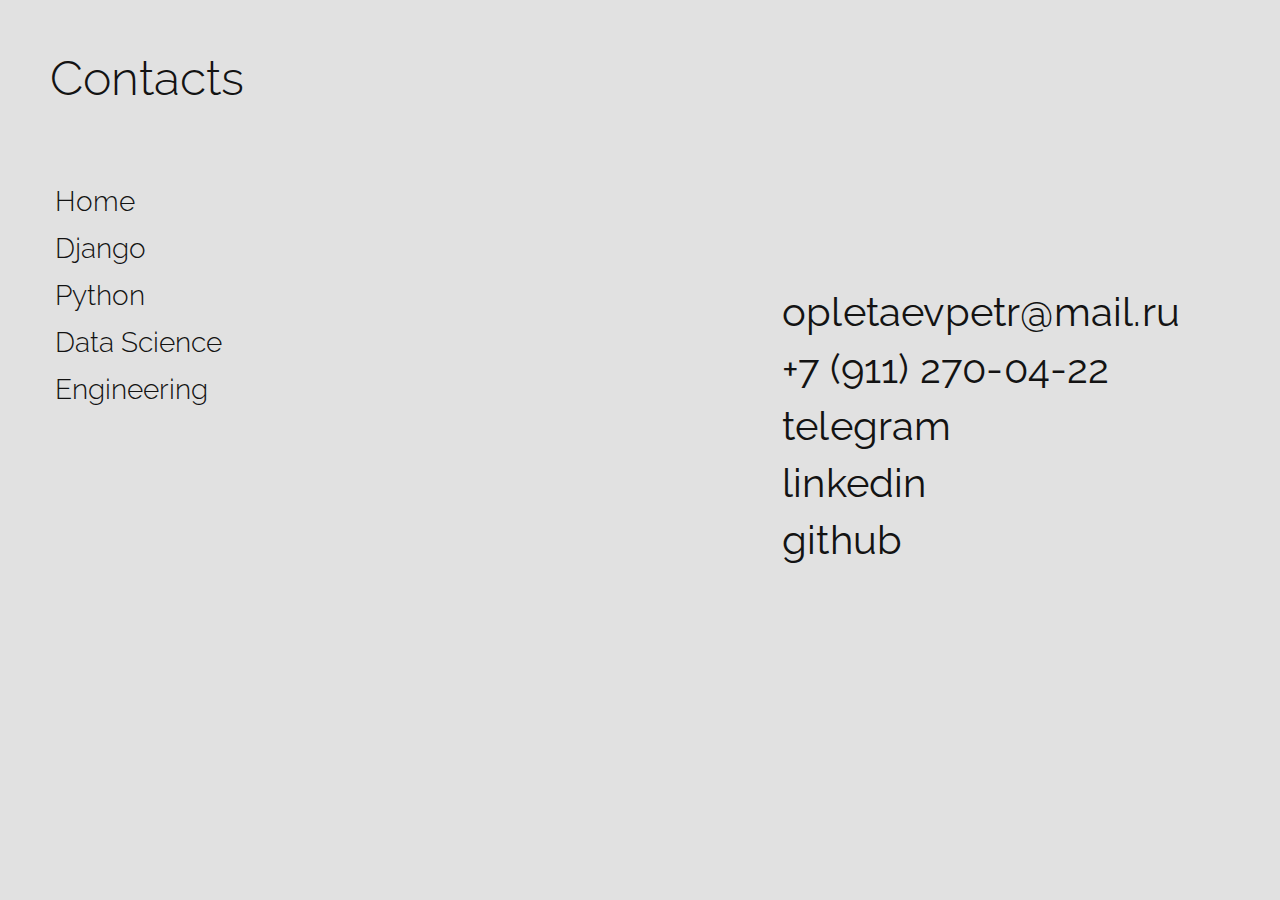
==== contacts.html @ 4ecdb269 "Project restructuring" ====
<!DOCTYPE html>
<html lang="en" dir="ltr">
  <head>
    <meta charset="utf-8">
    <title>Peter Opletaev software engineer</title>
    <meta name="viewport" content="width=device-width, initial-scale=1" />
    <link rel="icon" href="../pics/logo.png" type="image/icon type">
    <link rel="stylesheet" href="../css/style.css">
    <link rel="stylesheet" href="../css/contacts.css">
    <link rel="stylesheet" href="../css/contacts-media.css">
    <link rel="preconnect" href="https://fonts.googleapis.com">
    <link rel="preconnect" href="https://fonts.gstatic.com" crossorigin>
    <link href="https://fonts.googleapis.com/css2?family=Raleway:ital,wght@0,100;0,300;0,400;0,500;1,400;1,500;1,600&display=swap" rel="stylesheet">
    <link href="https://fonts.googleapis.com/css2?family=Nunito:ital,wght@0,300;0,400;0,500;1,400;1,500&display=swap" rel="stylesheet">
  </head>
  <body>
    <div class="panel">
      <div class="info-nav">
        <div class="info">
          <h2>Contacts</h2>
          <p></p>
        </div>
        <div class="nav-container">
          <ul>
            <li><a class="nav-link" href="home.html">Home</a></li>
            <li><a class="nav-link" href="django.html">Django</a></li>
            <li><a class="nav-link" href="python.html">Python</a></li>
            <li><a class="nav-link" href="data-science.html">Data Science</a></li>
            <li><a class="nav-link" href="engineering.html">Engineering</a></li>
          </ul>
        </div>
      </div>
      <div class="description-container">
        <div class="description">
          <div class="text">
            <p>
              <ul>
                <a href="mailto:opletaevpetr@mail.ru" target="_blank"><li>opletaevpetr@mail.ru</li></a>
                <a href="tel: +79112790422" target="_blank"><li>+7 (911) 270-04-22</li></a>
                <a href="https://t.me/psbtok" target="_blank"><li>telegram</li></a>
                <a href="https://www.linkedin.com/in/peter-opletaev-38386b252/" target="_blank"><li>linkedin</li></a>
                <a href="https://github.com/petosbratok" target="_blank"><li>github</li></a>
              </ul>
            </p>
          </div>
        </div>
      </div>
    </div>
  </body>
  <script src="https://ajax.googleapis.com/ajax/libs/jquery/3.5.1/jquery.min.js"></script>
  <script src="https://code.jquery.com/jquery-3.6.1.slim.js" integrity="sha256-tXm+sa1uzsbFnbXt8GJqsgi2Tw+m4BLGDof6eUPjbtk=" crossorigin="anonymous"></script>
  <script type="text/javascript" src="../js/script.js"></script>
</html>
---- css/style.css ----
*{
  margin: 0;
  padding: 0;
  color: var(--dark-grey);
  font-family: 'Raleway', sans-serif;
  box-sizing: border-box;
}
a{
  text-decoration: none;
}
:root {
  --dark-grey: #131313;
  --light-grey: #E1E1E1;
  --medium-grey: #353535;
}

body {
    -ms-overflow-style: none;  /* Internet Explorer 10+ */
    scrollbar-width: none;  /* Firefox */
}
body::-webkit-scrollbar {
    display: none;  /* Safari and Chrome */
}

body{
  background: var(--light-grey);
  transition-duration: 0.3s;
}

.panel{
  display: flex;
  flex-direction: row;
  height: 100vh;
  width: 100%;
  padding: 50px;
  display: flex;
  flex-direction: row;
  justify-content: space-between
}
.text .main{
  font-weight: 400;
  font-size: 1.5em;
  margin-bottom: 30px;
  transition-duration: 0.3s;
}
.h2{
  font-weight: 400;
}
.info h2{
  font-weight: 300;
  font-size: 3em;
}
.info p{
  margin-top: 3px;
  padding-left: 2.5px;
}
.info-nav{
  width: 328px;
}
.nav-container{
  margin-top: 50px;
}

.nav-container li{
  position: relative;
  right: 5px;
  padding: 7px 0;
  padding-left: 10px;
  font-weight: 300;
  list-style: none;
  font-size: 1.75em;
}

.nav-link:after {
  position: absolute;
  content: '';
  height: 2px;
  bottom: -4px;
  width: 50%;
  left: 0;
  right: 0;
  background: rgba(0, 0, 0, 0);

  /* optional animation */
  -o-transition:.5s;
  -ms-transition:.5s;
  -moz-transition:.5s;
  -webkit-transition:.5s;
  transition:.5s;
}

.nav-link:hover:after {
  width: 70%;
  background: var(--dark-grey);
}

.description-container{
  width: 42%;
  min-width: 500px;
  padding-bottom: 50px;
}

.description{
  box-shadow: 0.5rem 0.5rem var(--dark-grey), -0.5rem -0.5rem #ccc;
  display: flex;
  height: 100%;
  align-items: flex-end;
  background: url('../pics/dark-bg.jpg');
  font-weight: 400;
  font-size: 1.25em;
  letter-spacing: 0.2px;
}
.description .text{
  padding: 40px;
  /* background: var(--dark-grey); */
}
.description p{
  color: var(--light-grey) !important
}
---- css/contacts.css ----
.nav-container{
  padding-top: 22.2px;
}
.description{
  box-shadow: none;
  background: inherit;
  justify-content: flex-end;
  align-items: center;
  width: 100%;
}
.description li{
  padding: 5px 10px;
  font-size: 2em;
  list-style: none;
  transition-duration: .5s;
}
.description li:hover{
  color: var(--light-grey);
  background: var(--dark-grey);
}
---- css/contacts-media.css ----
@media (max-width: 800px){
  .panel{
    flex-direction: column;
    height: auto;
  }
  .description-container{
    margin-left: 0;
  }
  .intro{
    margin-top: 0;
  }
  .title{
    margin-bottom: 15px !important;
  }
  .arrow-icon{
    left:auto;
    right: 4vw;
    top: 60px;
  }
  .image-container{
    width: 80vw;
  }
  .project-info{
    margin: 0 10vw;
    margin-top: 20px;
  }
  .text{
    padding: 20px !important;
  }
  .description-container{
    width: 100%;
    display: flex;
    justify-content: center;
    min-width: 0;
  }
  .description{
    text-align: center;
    width: auto;
  }
}

@media (max-width: 650px){
  .text{
    padding: 20px !important;
  }
  body{
    font-size: 0.9em;
  }
}

@media (max-width: 450px){
  .intro h1{
    margin: 0;
    padding: 0 10px;
    width: 100%;
    text-align: center;
  }
  .text{
    font-size: 0.9em;
  }
  .panel{
    min-height: 100vh;
    padding: 25px;
  }
  .info h2{
    font-size: 2.5em;
  }
  .description-container{
    margin-bottom: 30px;
  }
  .info-nav{
    width: auto;
  }
}
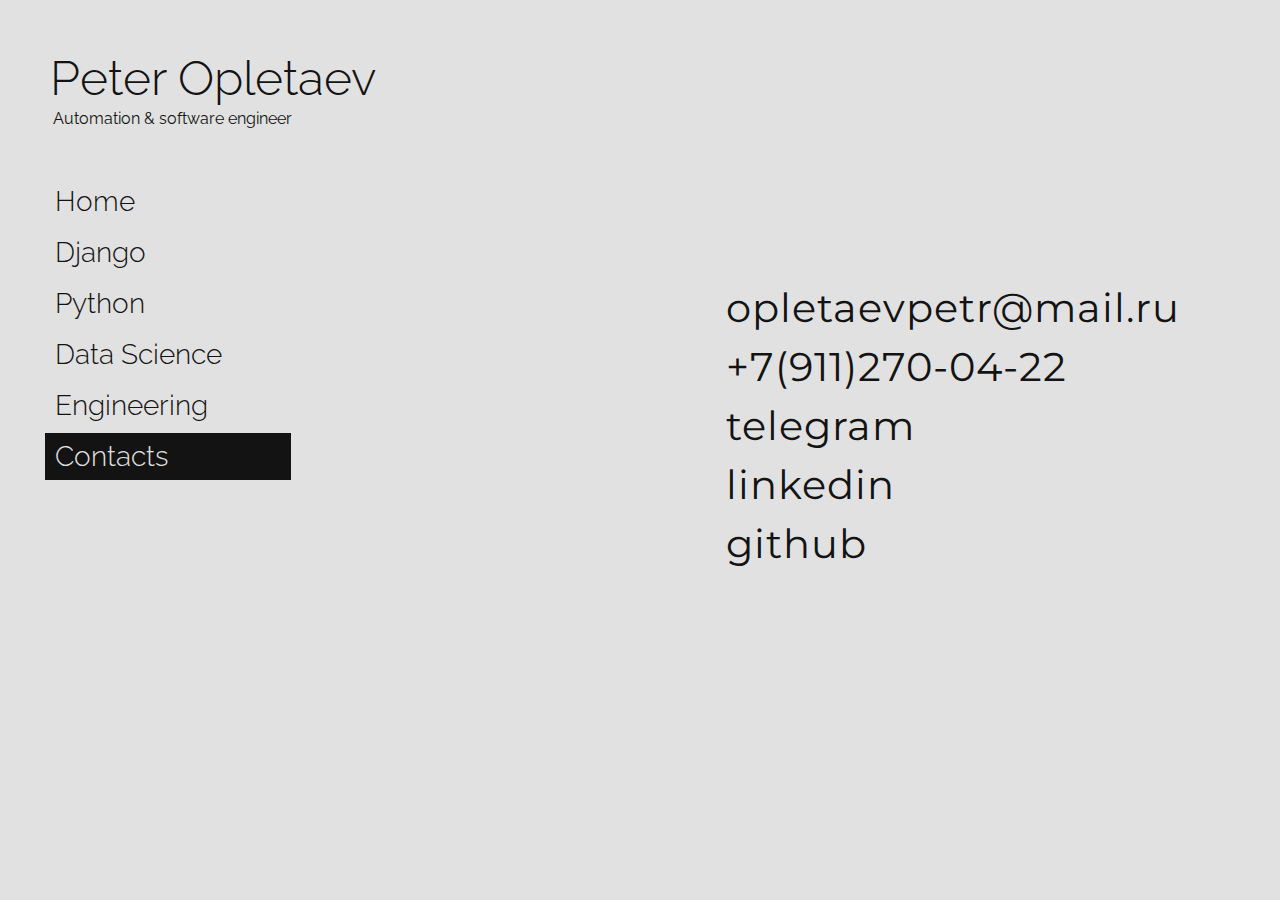
==== commit d0f331ec: "Design update" ====
--- a/contacts.html
+++ b/contacts.html
@@ -4,10 +4,10 @@
     <meta charset="utf-8">
     <title>Peter Opletaev software engineer</title>
     <meta name="viewport" content="width=device-width, initial-scale=1" />
-    <link rel="icon" href="../pics/logo.png" type="image/icon type">
-    <link rel="stylesheet" href="../css/style.css">
-    <link rel="stylesheet" href="../css/contacts.css">
-    <link rel="stylesheet" href="../css/contacts-media.css">
+    <link rel="icon" href="pics/logo.png" type="image/icon type">
+    <link rel="stylesheet" href="css/style.css">
+    <link rel="stylesheet" href="css/contacts.css">
+    <link rel="stylesheet" href="css/contacts-media.css">
     <link rel="preconnect" href="https://fonts.googleapis.com">
     <link rel="preconnect" href="https://fonts.gstatic.com" crossorigin>
     <link href="https://fonts.googleapis.com/css2?family=Raleway:ital,wght@0,100;0,300;0,400;0,500;1,400;1,500;1,600&display=swap" rel="stylesheet">
@@ -17,16 +17,17 @@
     <div class="panel">
       <div class="info-nav">
         <div class="info">
-          <h2>Contacts</h2>
-          <p></p>
+          <h2><a href="https://linkedin.com/in/peter-opletaev-38386b252/">Peter Opletaev</a></h2>
+          <p>Automation & software engineer</p>
         </div>
         <div class="nav-container">
           <ul>
-            <li><a class="nav-link" href="home.html">Home</a></li>
+            <li class=""><a class="nav-link" href="home.html">Home</a></li>
             <li><a class="nav-link" href="django.html">Django</a></li>
             <li><a class="nav-link" href="python.html">Python</a></li>
             <li><a class="nav-link" href="data-science.html">Data Science</a></li>
             <li><a class="nav-link" href="engineering.html">Engineering</a></li>
+            <li class="active"><a class="nav-link active" href="contacts.html">Contacts</a></li>
           </ul>
         </div>
       </div>
@@ -36,7 +37,7 @@
             <p>
               <ul>
                 <a href="mailto:opletaevpetr@mail.ru" target="_blank"><li>opletaevpetr@mail.ru</li></a>
-                <a href="tel: +79112790422" target="_blank"><li>+7 (911) 270-04-22</li></a>
+                <a href="tel: +79112790422" target="_blank"><li>+7(911)270-04-22</li></a>
                 <a href="https://t.me/psbtok" target="_blank"><li>telegram</li></a>
                 <a href="https://www.linkedin.com/in/peter-opletaev-38386b252/" target="_blank"><li>linkedin</li></a>
                 <a href="https://github.com/petosbratok" target="_blank"><li>github</li></a>
@@ -49,5 +50,5 @@
   </body>
   <script src="https://ajax.googleapis.com/ajax/libs/jquery/3.5.1/jquery.min.js"></script>
   <script src="https://code.jquery.com/jquery-3.6.1.slim.js" integrity="sha256-tXm+sa1uzsbFnbXt8GJqsgi2Tw+m4BLGDof6eUPjbtk=" crossorigin="anonymous"></script>
-  <script type="text/javascript" src="../js/script.js"></script>
+  <script type="text/javascript" src="js/script.js"></script>
 </html>
--- a/css/style.css
+++ b/css/style.css
@@ -33,7 +33,6 @@
   height: 100vh;
   width: 100%;
   padding: 50px;
-  display: flex;
   flex-direction: row;
   justify-content: space-between
 }
@@ -46,6 +45,9 @@
 .h2{
   font-weight: 400;
 }
+.info{
+  min-width: 330px;
+}
 .info h2{
   font-weight: 300;
   font-size: 3em;
@@ -57,13 +59,22 @@
 .info-nav{
   width: 328px;
 }
+
+.active{
+  background: var(--dark-grey);
+  color: var(--light-grey) !important; 
+}
+
 .nav-container{
   margin-top: 50px;
 }
 
 .nav-container li{
+  width: 75%;
+  /* min-width: 200px; */
   position: relative;
   right: 5px;
+  margin-bottom: 4px;
   padding: 7px 0;
   padding-left: 10px;
   font-weight: 300;
@@ -71,12 +82,18 @@
   font-size: 1.75em;
 }
 
+.nav-container li a{
+  height: 100%;
+  width: 100%;
+  display: block;
+}
+
 .nav-link:after {
   position: absolute;
   content: '';
   height: 2px;
-  bottom: -4px;
-  width: 50%;
+  bottom: 0px;
+  width: 70%;
   left: 0;
   right: 0;
   background: rgba(0, 0, 0, 0);
@@ -90,7 +107,7 @@
 }
 
 .nav-link:hover:after {
-  width: 70%;
+  width: 100%;
   background: var(--dark-grey);
 }
 
@@ -106,6 +123,7 @@
   height: 100%;
   align-items: flex-end;
   background: url('../pics/dark-bg.jpg');
+  background-size: cover;
   font-weight: 400;
   font-size: 1.25em;
   letter-spacing: 0.2px;
--- a/css/contacts.css
+++ b/css/contacts.css
@@ -1,6 +1,5 @@
-.nav-container{
-  padding-top: 22.2px;
-}
+@import url('https://fonts.googleapis.com/css2?family=Montserrat:wght@200;300;400&display=swap');
+
 .description{
   box-shadow: none;
   background: inherit;
@@ -9,6 +8,8 @@
   width: 100%;
 }
 .description li{
+  font-family: 'Montserrat', sans-serif;
+  letter-spacing: 1px;
   padding: 5px 10px;
   font-size: 2em;
   list-style: none;
--- a/css/contacts-media.css
+++ b/css/contacts-media.css
@@ -1,4 +1,4 @@
-@media (max-width: 800px){
+@media (max-width: 900px){
   .panel{
     flex-direction: column;
     height: auto;
@@ -49,6 +49,9 @@
 }
 
 @media (max-width: 450px){
+  .nav-container{
+    margin-top: 30px;
+  }
   .intro h1{
     margin: 0;
     padding: 0 10px;
@@ -65,6 +68,9 @@
   .info h2{
     font-size: 2.5em;
   }
+  .description{
+    font-size: 1.15em;
+  }
   .description-container{
     margin-bottom: 30px;
   }
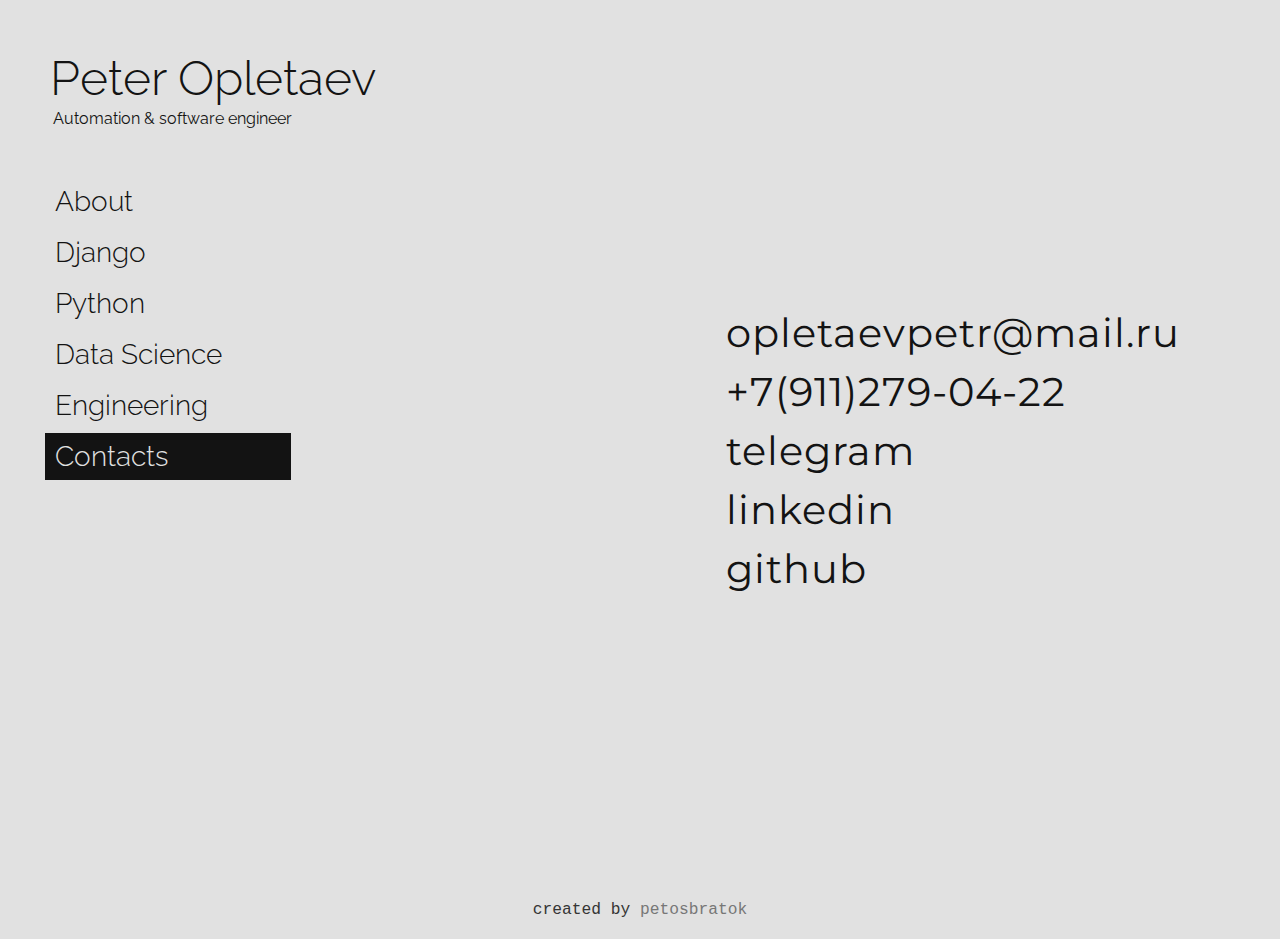
==== commit e85abd13: "Updates." ====
--- a/contacts.html
+++ b/contacts.html
@@ -22,7 +22,7 @@
         </div>
         <div class="nav-container">
           <ul>
-            <li class=""><a class="nav-link" href="home.html">Home</a></li>
+            <li class=""><a class="nav-link" href="home.html">About</a></li>
             <li><a class="nav-link" href="django.html">Django</a></li>
             <li><a class="nav-link" href="python.html">Python</a></li>
             <li><a class="nav-link" href="data-science.html">Data Science</a></li>
@@ -37,7 +37,7 @@
             <p>
               <ul>
                 <a href="mailto:opletaevpetr@mail.ru" target="_blank"><li>opletaevpetr@mail.ru</li></a>
-                <a href="tel: +79112790422" target="_blank"><li>+7(911)270-04-22</li></a>
+                <a href="tel: +79112790422" target="_blank"><li>+7(911)279-04-22</li></a>
                 <a href="https://t.me/psbtok" target="_blank"><li>telegram</li></a>
                 <a href="https://www.linkedin.com/in/peter-opletaev-38386b252/" target="_blank"><li>linkedin</li></a>
                 <a href="https://github.com/petosbratok" target="_blank"><li>github</li></a>
@@ -47,6 +47,9 @@
         </div>
       </div>
     </div>
+    <footer>
+      <p>Created by <a href="https://github.com/petosbratok">petosbratok</a></p>
+    </footer>
   </body>
   <script src="https://ajax.googleapis.com/ajax/libs/jquery/3.5.1/jquery.min.js"></script>
   <script src="https://code.jquery.com/jquery-3.6.1.slim.js" integrity="sha256-tXm+sa1uzsbFnbXt8GJqsgi2Tw+m4BLGDof6eUPjbtk=" crossorigin="anonymous"></script>
--- a/css/style.css
+++ b/css/style.css
@@ -1,3 +1,5 @@
+@import url('https://fonts.googleapis.com/css2?family=Montserrat:wght@200;300;400&display=swap');
+
 *{
   margin: 0;
   padding: 0;
@@ -33,6 +35,7 @@
   height: 100vh;
   width: 100%;
   padding: 50px;
+  padding-bottom: 0;
   flex-direction: row;
   justify-content: space-between
 }
@@ -135,3 +138,39 @@
 .description p{
   color: var(--light-grey) !important
 }
+
+.arrow-icon{
+  position: absolute;
+  height: 50px;
+  bottom: 30px;
+  left: calc(50% - 25px);
+  animation-delay: 2s;
+  animation: arrow 4s infinite ease-in-out;
+  transition: 0.5s ease-in;
+  cursor: pointer;
+}
+
+@keyframes arrow{
+  0% {transform: scale(1) rotate(180DEG)}
+  50% {transform: scale(1.2) rotate(180DEG)}
+  100% {transform: scale(1) rotate(180DEG)}
+}
+
+footer{
+  width: 100%;
+  display: flex;
+  justify-content: center;
+  margin-bottom: 20px;
+  font-size: 1.25em;
+  text-transform: lowercase;
+}
+
+footer p{
+  font-family: monospace !important;  
+  color: var(--medium-grey);
+}
+
+footer a {
+  font-family: monospace !important;
+  color: #777777;
+}--- a/css/contacts.css
+++ b/css/contacts.css
@@ -10,6 +10,7 @@
 .description li{
   font-family: 'Montserrat', sans-serif;
   letter-spacing: 1px;
+  list-style:armenian;
   padding: 5px 10px;
   font-size: 2em;
   list-style: none;
--- a/css/contacts-media.css
+++ b/css/contacts-media.css
@@ -72,7 +72,7 @@
     font-size: 1.15em;
   }
   .description-container{
-    margin-bottom: 30px;
+    margin-bottom: 0;
   }
   .info-nav{
     width: auto;
